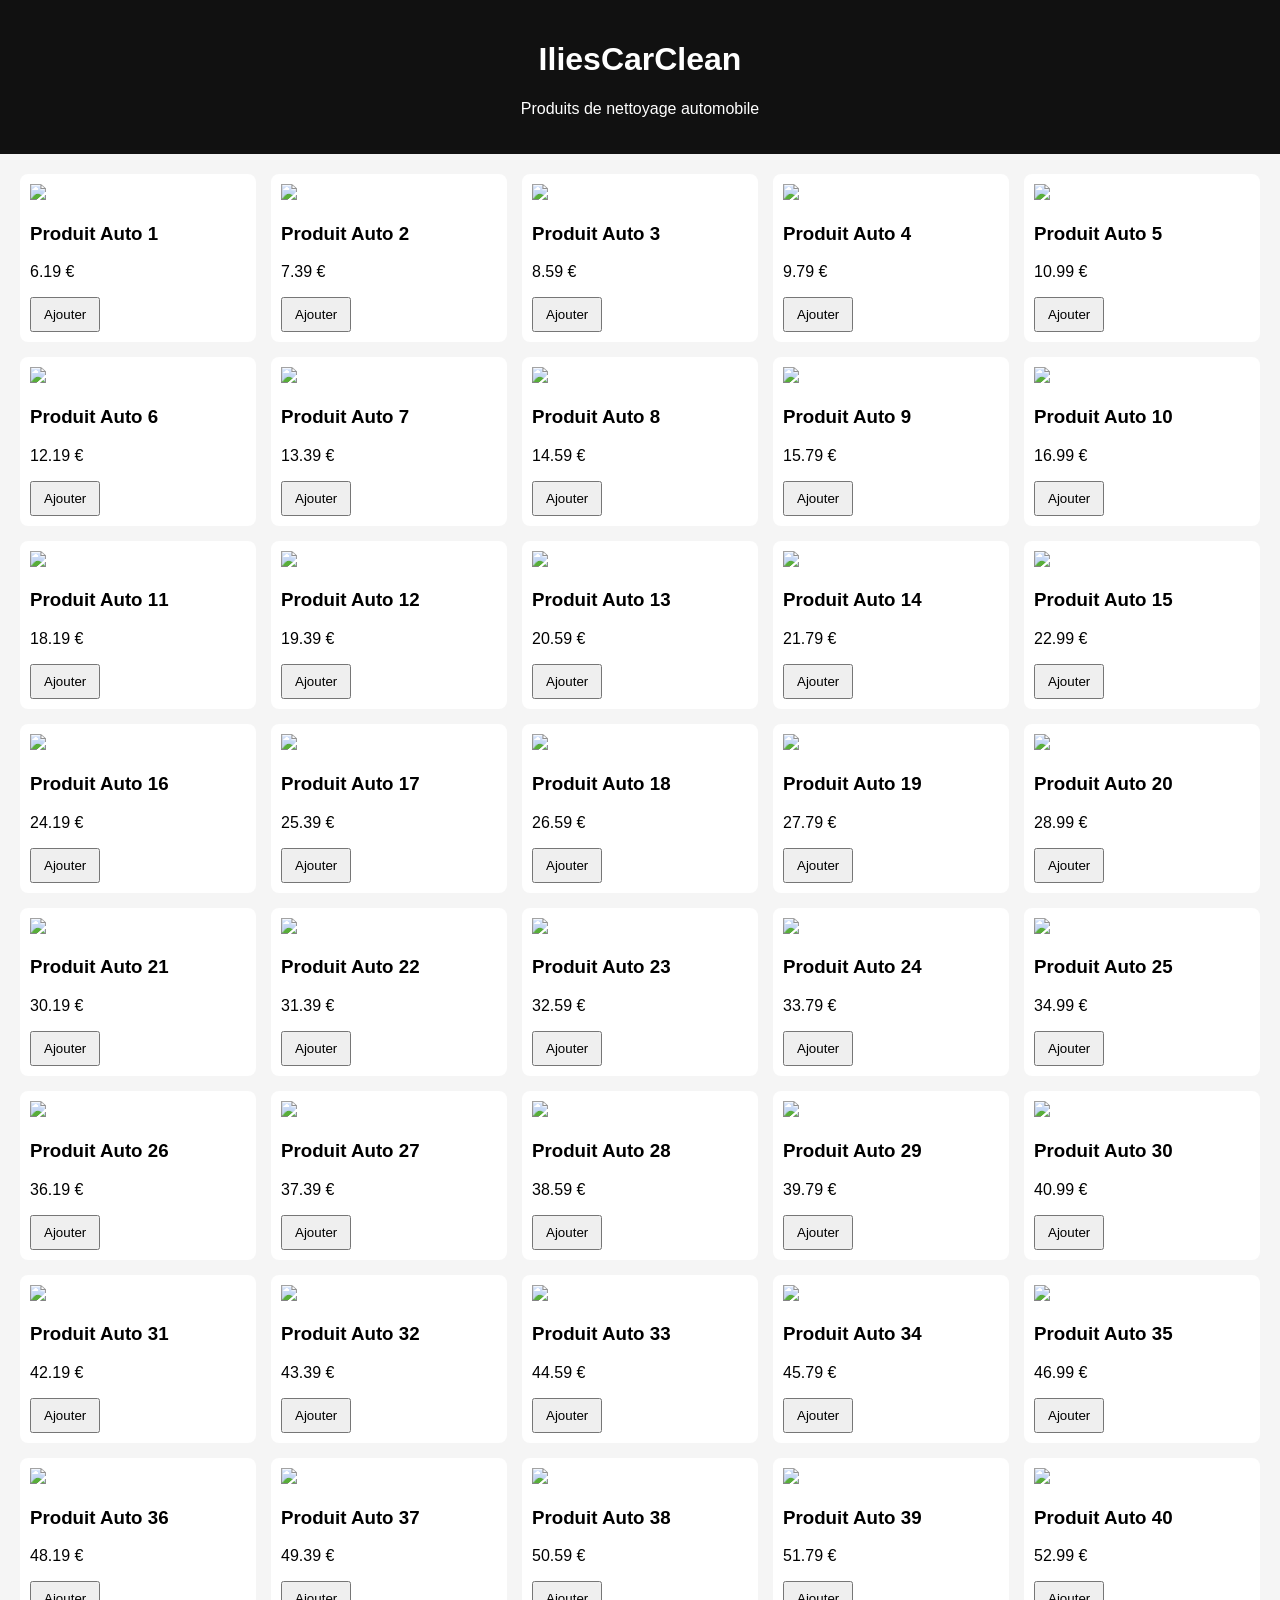
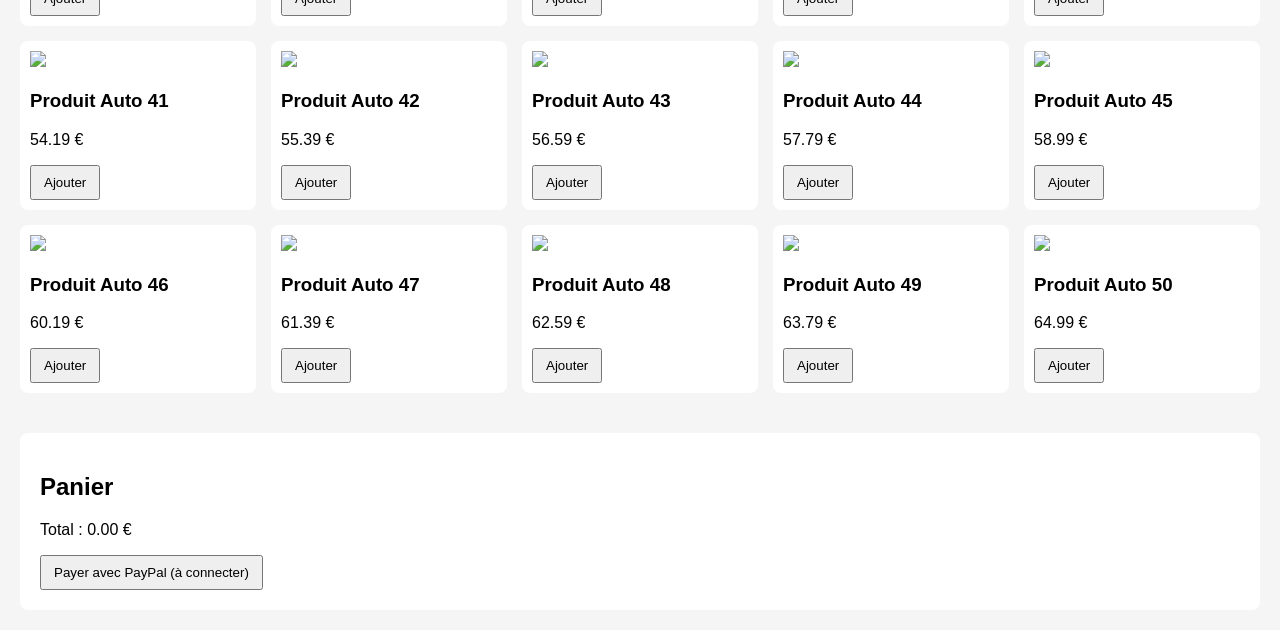
==== index.html @ 34feb5bd "Add files via upload" ====
<!DOCTYPE html>
<html lang="fr">
<head>
<meta charset="UTF-8">
<meta name="viewport" content="width=device-width, initial-scale=1.0">
<title>IliesCarClean</title>
<link rel="stylesheet" href="style.css">
</head>
<body>
<header><h1>IliesCarClean</h1><p>Produits de nettoyage automobile</p></header>
<div id="products" class="grid"></div>
<div class="cart">
<h2>Panier</h2>
<ul id="cart"></ul>
<p>Total : <span id="total">0.00</span> €</p>
<button>Payer avec PayPal (à connecter)</button>
</div>
<script>
const products=[{"id": 1, "name": "Produit Auto 1", "price": 6.19, "image": "https://via.placeholder.com/300x200?text=Produit+1"}, {"id": 2, "name": "Produit Auto 2", "price": 7.39, "image": "https://via.placeholder.com/300x200?text=Produit+2"}, {"id": 3, "name": "Produit Auto 3", "price": 8.59, "image": "https://via.placeholder.com/300x200?text=Produit+3"}, {"id": 4, "name": "Produit Auto 4", "price": 9.79, "image": "https://via.placeholder.com/300x200?text=Produit+4"}, {"id": 5, "name": "Produit Auto 5", "price": 10.99, "image": "https://via.placeholder.com/300x200?text=Produit+5"}, {"id": 6, "name": "Produit Auto 6", "price": 12.19, "image": "https://via.placeholder.com/300x200?text=Produit+6"}, {"id": 7, "name": "Produit Auto 7", "price": 13.39, "image": "https://via.placeholder.com/300x200?text=Produit+7"}, {"id": 8, "name": "Produit Auto 8", "price": 14.59, "image": "https://via.placeholder.com/300x200?text=Produit+8"}, {"id": 9, "name": "Produit Auto 9", "price": 15.79, "image": "https://via.placeholder.com/300x200?text=Produit+9"}, {"id": 10, "name": "Produit Auto 10", "price": 16.99, "image": "https://via.placeholder.com/300x200?text=Produit+10"}, {"id": 11, "name": "Produit Auto 11", "price": 18.19, "image": "https://via.placeholder.com/300x200?text=Produit+11"}, {"id": 12, "name": "Produit Auto 12", "price": 19.39, "image": "https://via.placeholder.com/300x200?text=Produit+12"}, {"id": 13, "name": "Produit Auto 13", "price": 20.59, "image": "https://via.placeholder.com/300x200?text=Produit+13"}, {"id": 14, "name": "Produit Auto 14", "price": 21.79, "image": "https://via.placeholder.com/300x200?text=Produit+14"}, {"id": 15, "name": "Produit Auto 15", "price": 22.99, "image": "https://via.placeholder.com/300x200?text=Produit+15"}, {"id": 16, "name": "Produit Auto 16", "price": 24.19, "image": "https://via.placeholder.com/300x200?text=Produit+16"}, {"id": 17, "name": "Produit Auto 17", "price": 25.39, "image": "https://via.placeholder.com/300x200?text=Produit+17"}, {"id": 18, "name": "Produit Auto 18", "price": 26.59, "image": "https://via.placeholder.com/300x200?text=Produit+18"}, {"id": 19, "name": "Produit Auto 19", "price": 27.79, "image": "https://via.placeholder.com/300x200?text=Produit+19"}, {"id": 20, "name": "Produit Auto 20", "price": 28.99, "image": "https://via.placeholder.com/300x200?text=Produit+20"}, {"id": 21, "name": "Produit Auto 21", "price": 30.19, "image": "https://via.placeholder.com/300x200?text=Produit+21"}, {"id": 22, "name": "Produit Auto 22", "price": 31.39, "image": "https://via.placeholder.com/300x200?text=Produit+22"}, {"id": 23, "name": "Produit Auto 23", "price": 32.59, "image": "https://via.placeholder.com/300x200?text=Produit+23"}, {"id": 24, "name": "Produit Auto 24", "price": 33.79, "image": "https://via.placeholder.com/300x200?text=Produit+24"}, {"id": 25, "name": "Produit Auto 25", "price": 34.99, "image": "https://via.placeholder.com/300x200?text=Produit+25"}, {"id": 26, "name": "Produit Auto 26", "price": 36.19, "image": "https://via.placeholder.com/300x200?text=Produit+26"}, {"id": 27, "name": "Produit Auto 27", "price": 37.39, "image": "https://via.placeholder.com/300x200?text=Produit+27"}, {"id": 28, "name": "Produit Auto 28", "price": 38.59, "image": "https://via.placeholder.com/300x200?text=Produit+28"}, {"id": 29, "name": "Produit Auto 29", "price": 39.79, "image": "https://via.placeholder.com/300x200?text=Produit+29"}, {"id": 30, "name": "Produit Auto 30", "price": 40.99, "image": "https://via.placeholder.com/300x200?text=Produit+30"}, {"id": 31, "name": "Produit Auto 31", "price": 42.19, "image": "https://via.placeholder.com/300x200?text=Produit+31"}, {"id": 32, "name": "Produit Auto 32", "price": 43.39, "image": "https://via.placeholder.com/300x200?text=Produit+32"}, {"id": 33, "name": "Produit Auto 33", "price": 44.59, "image": "https://via.placeholder.com/300x200?text=Produit+33"}, {"id": 34, "name": "Produit Auto 34", "price": 45.79, "image": "https://via.placeholder.com/300x200?text=Produit+34"}, {"id": 35, "name": "Produit Auto 35", "price": 46.99, "image": "https://via.placeholder.com/300x200?text=Produit+35"}, {"id": 36, "name": "Produit Auto 36", "price": 48.19, "image": "https://via.placeholder.com/300x200?text=Produit+36"}, {"id": 37, "name": "Produit Auto 37", "price": 49.39, "image": "https://via.placeholder.com/300x200?text=Produit+37"}, {"id": 38, "name": "Produit Auto 38", "price": 50.59, "image": "https://via.placeholder.com/300x200?text=Produit+38"}, {"id": 39, "name": "Produit Auto 39", "price": 51.79, "image": "https://via.placeholder.com/300x200?text=Produit+39"}, {"id": 40, "name": "Produit Auto 40", "price": 52.99, "image": "https://via.placeholder.com/300x200?text=Produit+40"}, {"id": 41, "name": "Produit Auto 41", "price": 54.19, "image": "https://via.placeholder.com/300x200?text=Produit+41"}, {"id": 42, "name": "Produit Auto 42", "price": 55.39, "image": "https://via.placeholder.com/300x200?text=Produit+42"}, {"id": 43, "name": "Produit Auto 43", "price": 56.59, "image": "https://via.placeholder.com/300x200?text=Produit+43"}, {"id": 44, "name": "Produit Auto 44", "price": 57.79, "image": "https://via.placeholder.com/300x200?text=Produit+44"}, {"id": 45, "name": "Produit Auto 45", "price": 58.99, "image": "https://via.placeholder.com/300x200?text=Produit+45"}, {"id": 46, "name": "Produit Auto 46", "price": 60.19, "image": "https://via.placeholder.com/300x200?text=Produit+46"}, {"id": 47, "name": "Produit Auto 47", "price": 61.39, "image": "https://via.placeholder.com/300x200?text=Produit+47"}, {"id": 48, "name": "Produit Auto 48", "price": 62.59, "image": "https://via.placeholder.com/300x200?text=Produit+48"}, {"id": 49, "name": "Produit Auto 49", "price": 63.79, "image": "https://via.placeholder.com/300x200?text=Produit+49"}, {"id": 50, "name": "Produit Auto 50", "price": 64.99, "image": "https://via.placeholder.com/300x200?text=Produit+50"}];
let cart=[];
function render(){
 const p=document.getElementById('products');
 p.innerHTML=products.map(x=>`<div class="card"><img src="${x.image}"><h3>${x.name}</h3><p>${x.price} €</p><button onclick="add(${x.id})">Ajouter</button></div>`).join('');
 document.getElementById('cart').innerHTML=cart.map(c=>`<li>${c.name} - ${c.price} €</li>`).join('');
 document.getElementById('total').textContent=cart.reduce((a,b)=>a+b.price,0).toFixed(2);
}
function add(id){cart.push(products.find(p=>p.id===id));render();}
render();
</script>
</body></html>
---- style.css ----
body{font-family:Arial,sans-serif;margin:0;background:#f5f5f5}
header{background:#111;color:#fff;padding:20px;text-align:center}
.grid{display:grid;grid-template-columns:repeat(auto-fill,minmax(220px,1fr));gap:15px;padding:20px}
.card{background:#fff;padding:10px;border-radius:8px}
.card img{width:100%}
button{padding:8px 12px}
.cart{background:#fff;margin:20px;padding:20px;border-radius:8px}
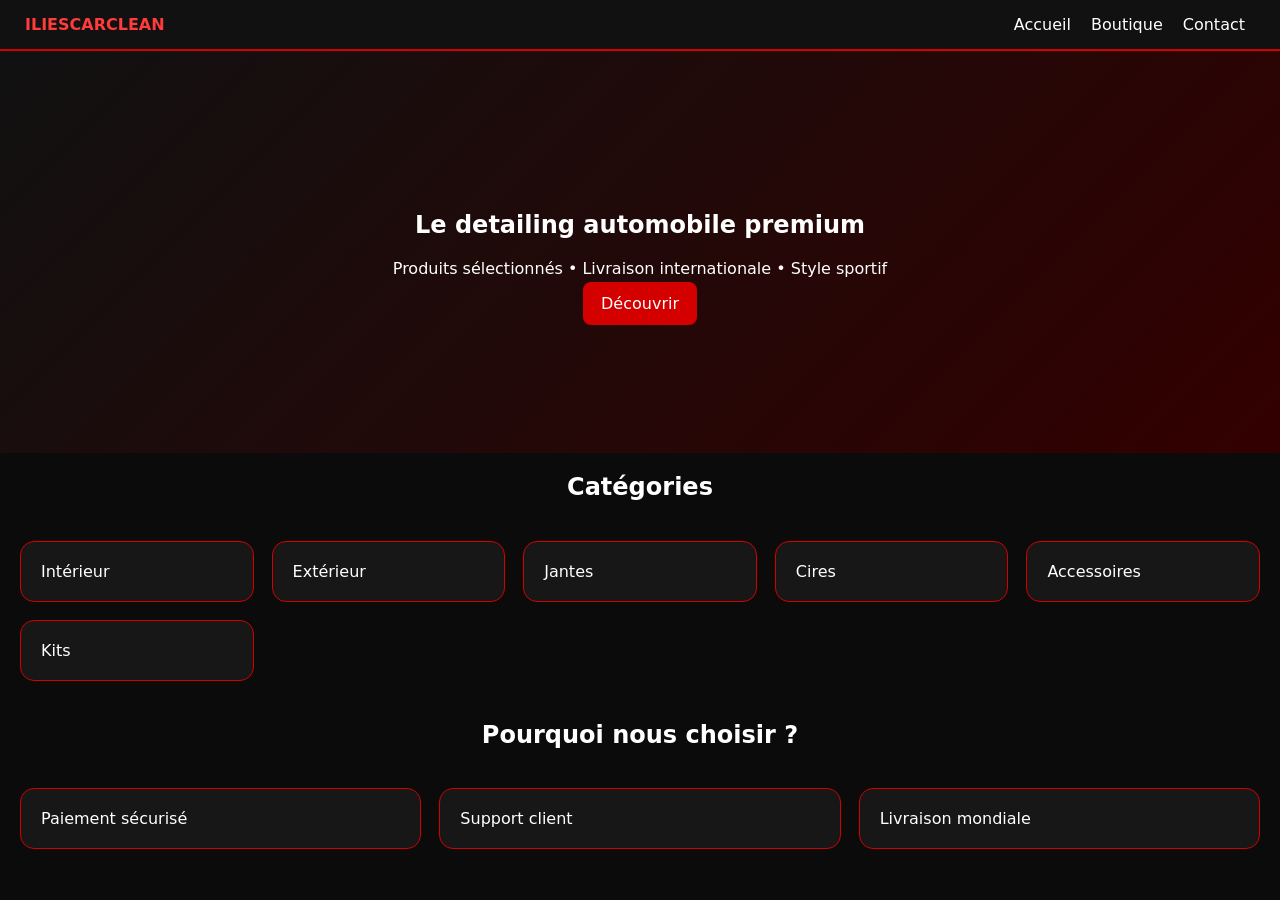
==== commit f0835522: "Add files via upload" ====
--- a/index.html
+++ b/index.html
@@ -1,30 +1,7 @@
-<!DOCTYPE html>
-<html lang="fr">
-<head>
-<meta charset="UTF-8">
-<meta name="viewport" content="width=device-width, initial-scale=1.0">
-<title>IliesCarClean</title>
-<link rel="stylesheet" href="style.css">
-</head>
-<body>
-<header><h1>IliesCarClean</h1><p>Produits de nettoyage automobile</p></header>
-<div id="products" class="grid"></div>
-<div class="cart">
-<h2>Panier</h2>
-<ul id="cart"></ul>
-<p>Total : <span id="total">0.00</span> €</p>
-<button>Payer avec PayPal (à connecter)</button>
-</div>
-<script>
-const products=[{"id": 1, "name": "Produit Auto 1", "price": 6.19, "image": "https://via.placeholder.com/300x200?text=Produit+1"}, {"id": 2, "name": "Produit Auto 2", "price": 7.39, "image": "https://via.placeholder.com/300x200?text=Produit+2"}, {"id": 3, "name": "Produit Auto 3", "price": 8.59, "image": "https://via.placeholder.com/300x200?text=Produit+3"}, {"id": 4, "name": "Produit Auto 4", "price": 9.79, "image": "https://via.placeholder.com/300x200?text=Produit+4"}, {"id": 5, "name": "Produit Auto 5", "price": 10.99, "image": "https://via.placeholder.com/300x200?text=Produit+5"}, {"id": 6, "name": "Produit Auto 6", "price": 12.19, "image": "https://via.placeholder.com/300x200?text=Produit+6"}, {"id": 7, "name": "Produit Auto 7", "price": 13.39, "image": "https://via.placeholder.com/300x200?text=Produit+7"}, {"id": 8, "name": "Produit Auto 8", "price": 14.59, "image": "https://via.placeholder.com/300x200?text=Produit+8"}, {"id": 9, "name": "Produit Auto 9", "price": 15.79, "image": "https://via.placeholder.com/300x200?text=Produit+9"}, {"id": 10, "name": "Produit Auto 10", "price": 16.99, "image": "https://via.placeholder.com/300x200?text=Produit+10"}, {"id": 11, "name": "Produit Auto 11", "price": 18.19, "image": "https://via.placeholder.com/300x200?text=Produit+11"}, {"id": 12, "name": "Produit Auto 12", "price": 19.39, "image": "https://via.placeholder.com/300x200?text=Produit+12"}, {"id": 13, "name": "Produit Auto 13", "price": 20.59, "image": "https://via.placeholder.com/300x200?text=Produit+13"}, {"id": 14, "name": "Produit Auto 14", "price": 21.79, "image": "https://via.placeholder.com/300x200?text=Produit+14"}, {"id": 15, "name": "Produit Auto 15", "price": 22.99, "image": "https://via.placeholder.com/300x200?text=Produit+15"}, {"id": 16, "name": "Produit Auto 16", "price": 24.19, "image": "https://via.placeholder.com/300x200?text=Produit+16"}, {"id": 17, "name": "Produit Auto 17", "price": 25.39, "image": "https://via.placeholder.com/300x200?text=Produit+17"}, {"id": 18, "name": "Produit Auto 18", "price": 26.59, "image": "https://via.placeholder.com/300x200?text=Produit+18"}, {"id": 19, "name": "Produit Auto 19", "price": 27.79, "image": "https://via.placeholder.com/300x200?text=Produit+19"}, {"id": 20, "name": "Produit Auto 20", "price": 28.99, "image": "https://via.placeholder.com/300x200?text=Produit+20"}, {"id": 21, "name": "Produit Auto 21", "price": 30.19, "image": "https://via.placeholder.com/300x200?text=Produit+21"}, {"id": 22, "name": "Produit Auto 22", "price": 31.39, "image": "https://via.placeholder.com/300x200?text=Produit+22"}, {"id": 23, "name": "Produit Auto 23", "price": 32.59, "image": "https://via.placeholder.com/300x200?text=Produit+23"}, {"id": 24, "name": "Produit Auto 24", "price": 33.79, "image": "https://via.placeholder.com/300x200?text=Produit+24"}, {"id": 25, "name": "Produit Auto 25", "price": 34.99, "image": "https://via.placeholder.com/300x200?text=Produit+25"}, {"id": 26, "name": "Produit Auto 26", "price": 36.19, "image": "https://via.placeholder.com/300x200?text=Produit+26"}, {"id": 27, "name": "Produit Auto 27", "price": 37.39, "image": "https://via.placeholder.com/300x200?text=Produit+27"}, {"id": 28, "name": "Produit Auto 28", "price": 38.59, "image": "https://via.placeholder.com/300x200?text=Produit+28"}, {"id": 29, "name": "Produit Auto 29", "price": 39.79, "image": "https://via.placeholder.com/300x200?text=Produit+29"}, {"id": 30, "name": "Produit Auto 30", "price": 40.99, "image": "https://via.placeholder.com/300x200?text=Produit+30"}, {"id": 31, "name": "Produit Auto 31", "price": 42.19, "image": "https://via.placeholder.com/300x200?text=Produit+31"}, {"id": 32, "name": "Produit Auto 32", "price": 43.39, "image": "https://via.placeholder.com/300x200?text=Produit+32"}, {"id": 33, "name": "Produit Auto 33", "price": 44.59, "image": "https://via.placeholder.com/300x200?text=Produit+33"}, {"id": 34, "name": "Produit Auto 34", "price": 45.79, "image": "https://via.placeholder.com/300x200?text=Produit+34"}, {"id": 35, "name": "Produit Auto 35", "price": 46.99, "image": "https://via.placeholder.com/300x200?text=Produit+35"}, {"id": 36, "name": "Produit Auto 36", "price": 48.19, "image": "https://via.placeholder.com/300x200?text=Produit+36"}, {"id": 37, "name": "Produit Auto 37", "price": 49.39, "image": "https://via.placeholder.com/300x200?text=Produit+37"}, {"id": 38, "name": "Produit Auto 38", "price": 50.59, "image": "https://via.placeholder.com/300x200?text=Produit+38"}, {"id": 39, "name": "Produit Auto 39", "price": 51.79, "image": "https://via.placeholder.com/300x200?text=Produit+39"}, {"id": 40, "name": "Produit Auto 40", "price": 52.99, "image": "https://via.placeholder.com/300x200?text=Produit+40"}, {"id": 41, "name": "Produit Auto 41", "price": 54.19, "image": "https://via.placeholder.com/300x200?text=Produit+41"}, {"id": 42, "name": "Produit Auto 42", "price": 55.39, "image": "https://via.placeholder.com/300x200?text=Produit+42"}, {"id": 43, "name": "Produit Auto 43", "price": 56.59, "image": "https://via.placeholder.com/300x200?text=Produit+43"}, {"id": 44, "name": "Produit Auto 44", "price": 57.79, "image": "https://via.placeholder.com/300x200?text=Produit+44"}, {"id": 45, "name": "Produit Auto 45", "price": 58.99, "image": "https://via.placeholder.com/300x200?text=Produit+45"}, {"id": 46, "name": "Produit Auto 46", "price": 60.19, "image": "https://via.placeholder.com/300x200?text=Produit+46"}, {"id": 47, "name": "Produit Auto 47", "price": 61.39, "image": "https://via.placeholder.com/300x200?text=Produit+47"}, {"id": 48, "name": "Produit Auto 48", "price": 62.59, "image": "https://via.placeholder.com/300x200?text=Produit+48"}, {"id": 49, "name": "Produit Auto 49", "price": 63.79, "image": "https://via.placeholder.com/300x200?text=Produit+49"}, {"id": 50, "name": "Produit Auto 50", "price": 64.99, "image": "https://via.placeholder.com/300x200?text=Produit+50"}];
-let cart=[];
-function render(){
- const p=document.getElementById('products');
- p.innerHTML=products.map(x=>`<div class="card"><img src="${x.image}"><h3>${x.name}</h3><p>${x.price} €</p><button onclick="add(${x.id})">Ajouter</button></div>`).join('');
- document.getElementById('cart').innerHTML=cart.map(c=>`<li>${c.name} - ${c.price} €</li>`).join('');
- document.getElementById('total').textContent=cart.reduce((a,b)=>a+b.price,0).toFixed(2);
-}
-function add(id){cart.push(products.find(p=>p.id===id));render();}
-render();
-</script>
+<!doctype html><html lang='fr'><head><meta charset='utf-8'><meta name='viewport' content='width=device-width,initial-scale=1'>
+<title>IliesCarClean</title><link rel='stylesheet' href='style.css'></head><body>
+<nav><div class='logo'>ILIESCARCLEAN</div><div><a href='index.html'>Accueil</a><a href='shop.html'>Boutique</a><a href='contact.html'>Contact</a></div></nav>
+<section class='hero'><h1>Le detailing automobile premium</h1><p>Produits sélectionnés • Livraison internationale • Style sportif</p><a class='btn' href='shop.html'>Découvrir</a></section>
+<section><h2>Catégories</h2><div class='grid'><div class='box'>Intérieur</div><div class='box'>Extérieur</div><div class='box'>Jantes</div><div class='box'>Cires</div><div class='box'>Accessoires</div><div class='box'>Kits</div></div></section>
+<section><h2>Pourquoi nous choisir ?</h2><div class='grid'><div class='box'>Paiement sécurisé</div><div class='box'>Support client</div><div class='box'>Livraison mondiale</div></div></section>
 </body></html>
--- a/style.css
+++ b/style.css
@@ -1,8 +1,12 @@
 
-body{font-family:Arial,sans-serif;margin:0;background:#f5f5f5}
-header{background:#111;color:#fff;padding:20px;text-align:center}
-.grid{display:grid;grid-template-columns:repeat(auto-fill,minmax(220px,1fr));gap:15px;padding:20px}
-.card{background:#fff;padding:10px;border-radius:8px}
-.card img{width:100%}
-button{padding:8px 12px}
-.cart{background:#fff;margin:20px;padding:20px;border-radius:8px}
+body{margin:0;background:#0b0b0b;color:#fff;font-family:system-ui}
+nav{display:flex;justify-content:space-between;padding:15px 25px;background:#111;border-bottom:2px solid #d40000}
+a{color:#fff;text-decoration:none;margin:0 10px}
+.logo{font-weight:700;color:#ff3b3b}
+.hero{padding:140px 20px;text-align:center;background:linear-gradient(135deg,#111,#300)}
+.btn,button{background:#d40000;color:#fff;padding:12px 18px;border:none;border-radius:8px}
+.grid{display:grid;grid-template-columns:repeat(auto-fit,minmax(220px,1fr));gap:18px;padding:20px}
+.box{background:#171717;border:1px solid #d40000;padding:20px;border-radius:14px}
+h1,h2{text-align:center}
+input,textarea{width:90%;padding:12px;margin:10px}
+.form{max-width:700px;margin:auto}
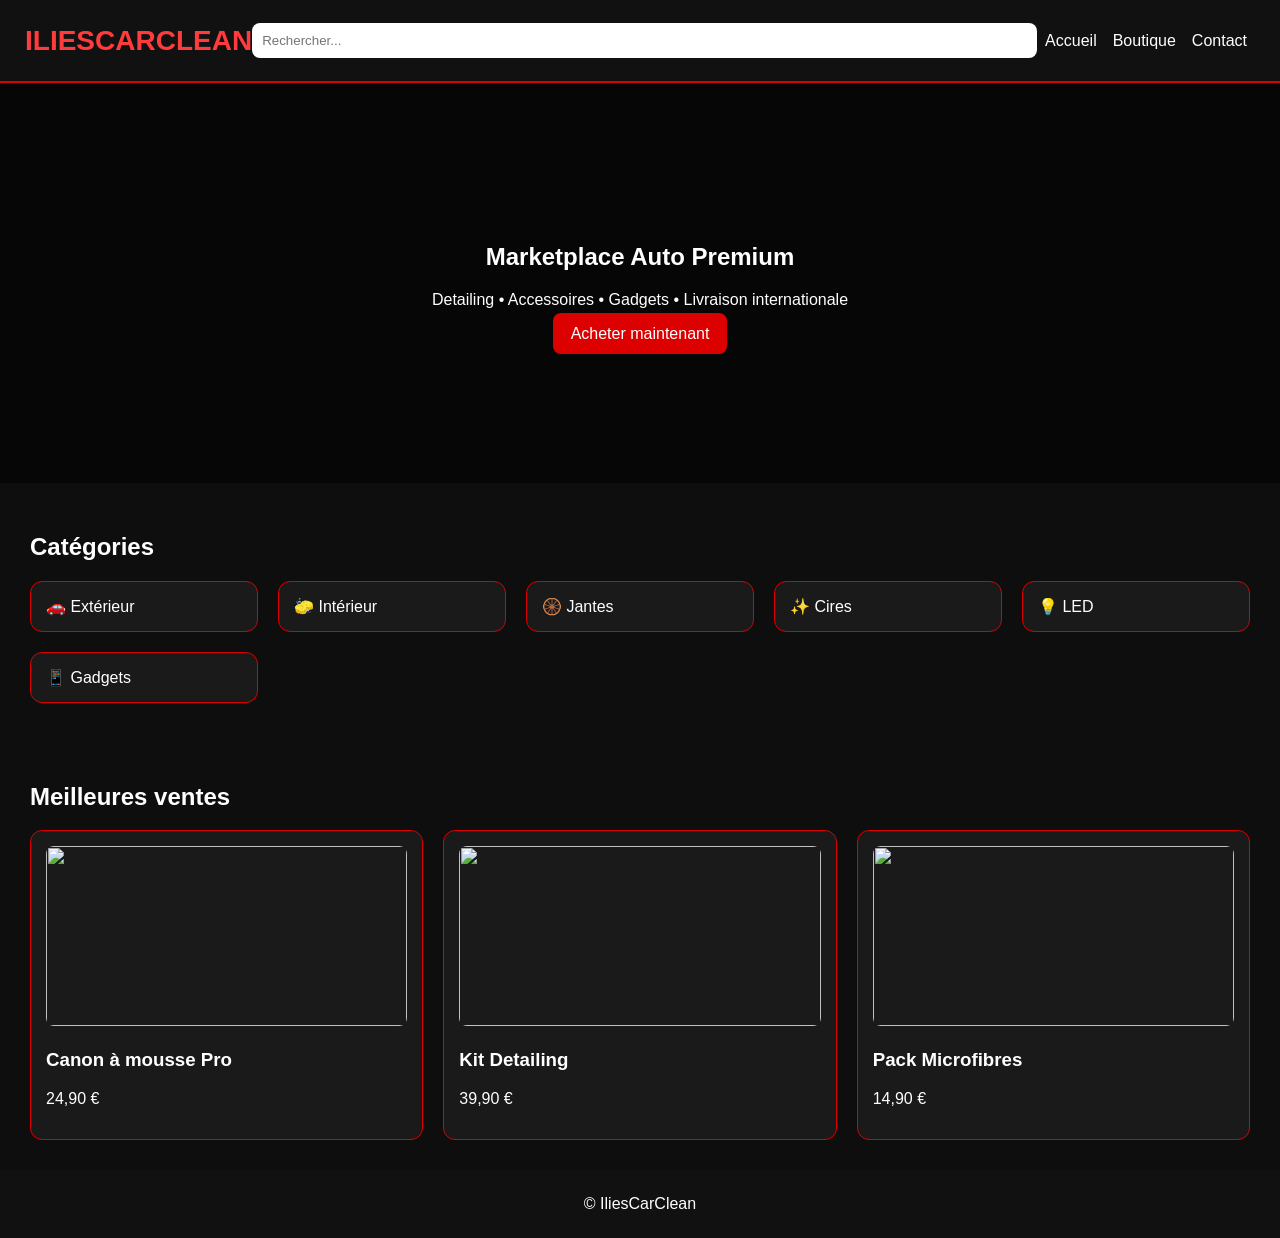
==== commit afe8a69e: "Add files via upload" ====
--- a/index.html
+++ b/index.html
@@ -1,7 +1,10 @@
-<!doctype html><html lang='fr'><head><meta charset='utf-8'><meta name='viewport' content='width=device-width,initial-scale=1'>
-<title>IliesCarClean</title><link rel='stylesheet' href='style.css'></head><body>
-<nav><div class='logo'>ILIESCARCLEAN</div><div><a href='index.html'>Accueil</a><a href='shop.html'>Boutique</a><a href='contact.html'>Contact</a></div></nav>
-<section class='hero'><h1>Le detailing automobile premium</h1><p>Produits sélectionnés • Livraison internationale • Style sportif</p><a class='btn' href='shop.html'>Découvrir</a></section>
-<section><h2>Catégories</h2><div class='grid'><div class='box'>Intérieur</div><div class='box'>Extérieur</div><div class='box'>Jantes</div><div class='box'>Cires</div><div class='box'>Accessoires</div><div class='box'>Kits</div></div></section>
-<section><h2>Pourquoi nous choisir ?</h2><div class='grid'><div class='box'>Paiement sécurisé</div><div class='box'>Support client</div><div class='box'>Livraison mondiale</div></div></section>
-</body></html>+<!doctype html><html lang='fr'><head><meta charset='utf-8'><meta name='viewport' content='width=device-width,initial-scale=1'><title>IliesCarClean V2</title><link rel='stylesheet' href='style.css'></head><body>
+<header class='top'><div class='logo'>ILIESCARCLEAN</div><input class='search' placeholder='Rechercher...'><nav><a href='index.html'>Accueil</a><a href='shop.html'>Boutique</a><a href='contact.html'>Contact</a></nav></header>
+<section class='hero'><h1>Marketplace Auto Premium</h1><p>Detailing • Accessoires • Gadgets • Livraison internationale</p><a class='btn' href='shop.html'>Acheter maintenant</a></section>
+<section class='wrap'><h2>Catégories</h2><div class='grid'>
+<div class='card'>🚗 Extérieur</div><div class='card'>🧽 Intérieur</div><div class='card'>🛞 Jantes</div><div class='card'>✨ Cires</div><div class='card'>💡 LED</div><div class='card'>📱 Gadgets</div></div></section>
+<section class='wrap'><h2>Meilleures ventes</h2><div class='products'>
+<div class='product'><img src='https://images.unsplash.com/photo-1503376780353-7e6692767b70?w=800'><h3>Canon à mousse Pro</h3><p>24,90 €</p></div>
+<div class='product'><img src='https://images.unsplash.com/photo-1492144534655-ae79c964c9d7?w=800'><h3>Kit Detailing</h3><p>39,90 €</p></div>
+<div class='product'><img src='https://images.unsplash.com/photo-1489824904134-891ab64532f1?w=800'><h3>Pack Microfibres</h3><p>14,90 €</p></div>
+</div></section><footer>© IliesCarClean</footer></body></html>
--- a/style.css
+++ b/style.css
@@ -1,12 +1 @@
-
-body{margin:0;background:#0b0b0b;color:#fff;font-family:system-ui}
-nav{display:flex;justify-content:space-between;padding:15px 25px;background:#111;border-bottom:2px solid #d40000}
-a{color:#fff;text-decoration:none;margin:0 10px}
-.logo{font-weight:700;color:#ff3b3b}
-.hero{padding:140px 20px;text-align:center;background:linear-gradient(135deg,#111,#300)}
-.btn,button{background:#d40000;color:#fff;padding:12px 18px;border:none;border-radius:8px}
-.grid{display:grid;grid-template-columns:repeat(auto-fit,minmax(220px,1fr));gap:18px;padding:20px}
-.box{background:#171717;border:1px solid #d40000;padding:20px;border-radius:14px}
-h1,h2{text-align:center}
-input,textarea{width:90%;padding:12px;margin:10px}
-.form{max-width:700px;margin:auto}
+body{margin:0;font-family:Arial;background:#0e0e0e;color:#fff} .top{display:flex;justify-content:space-between;align-items:center;padding:15px 25px;background:#111;border-bottom:2px solid #d00} .logo{font-size:28px;font-weight:bold;color:#ff3b3b} a{color:#fff;text-decoration:none;margin:0 8px} .search{padding:10px;border-radius:8px;border:none} .hero{padding:140px 20px;text-align:center;background:linear-gradient(rgba(0,0,0,.6),rgba(0,0,0,.6)),url('https://images.unsplash.com/photo-1503376780353-7e6692767b70?w=1600');background-size:cover} .btn,button{background:#d00;color:#fff;border:none;padding:12px 18px;border-radius:8px} .wrap{padding:30px} .grid,.products{display:grid;grid-template-columns:repeat(auto-fit,minmax(220px,1fr));gap:20px} .card,.product{background:#1a1a1a;border:1px solid #d00;border-radius:12px;padding:15px} .product img{width:100%;height:180px;object-fit:cover;border-radius:8px} footer{text-align:center;padding:25px;background:#111} input,textarea{width:100%;padding:12px;margin:8px 0}
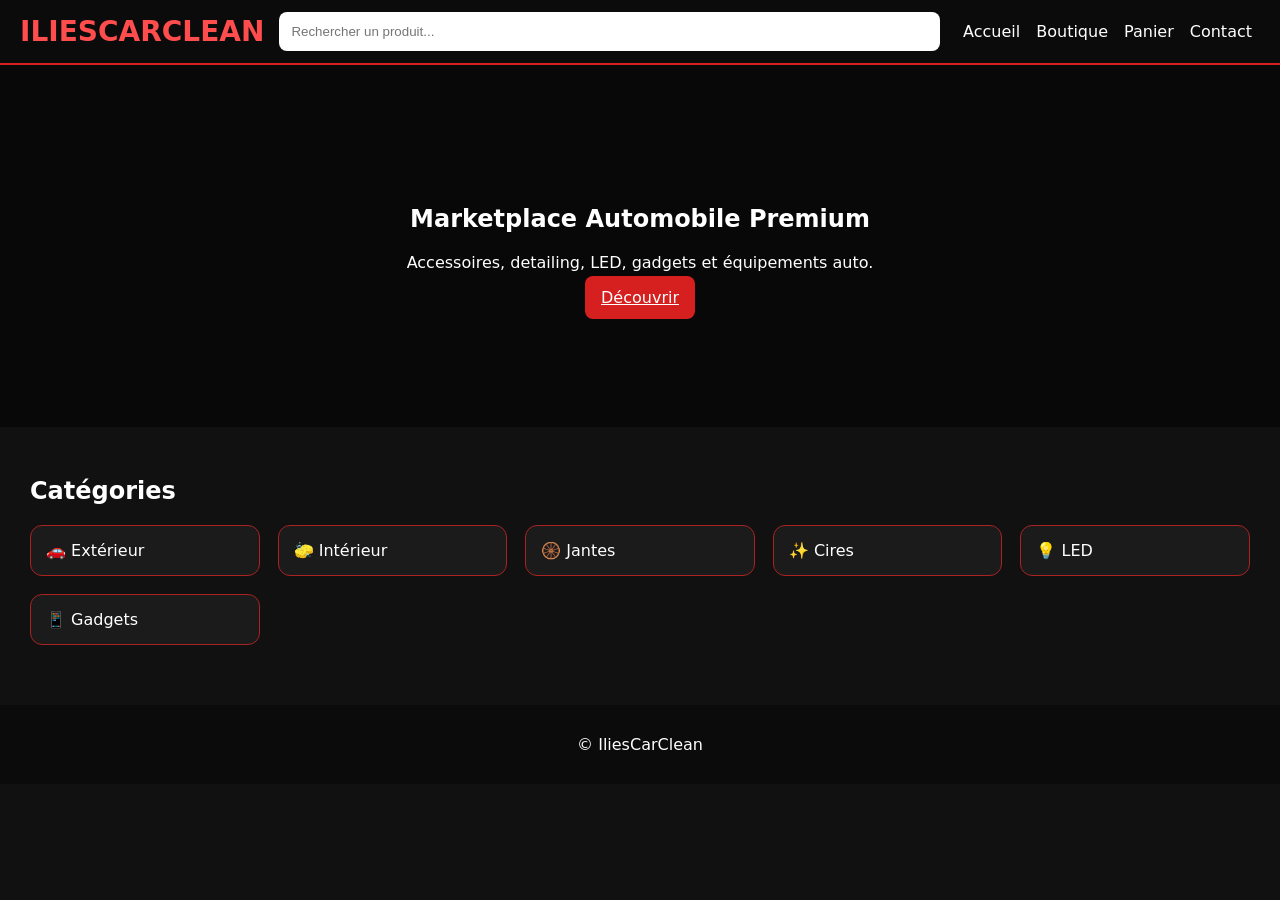
==== commit cf0cb3ab: "Add files via upload" ====
--- a/index.html
+++ b/index.html
@@ -1,10 +1,6 @@
-<!doctype html><html lang='fr'><head><meta charset='utf-8'><meta name='viewport' content='width=device-width,initial-scale=1'><title>IliesCarClean V2</title><link rel='stylesheet' href='style.css'></head><body>
-<header class='top'><div class='logo'>ILIESCARCLEAN</div><input class='search' placeholder='Rechercher...'><nav><a href='index.html'>Accueil</a><a href='shop.html'>Boutique</a><a href='contact.html'>Contact</a></nav></header>
-<section class='hero'><h1>Marketplace Auto Premium</h1><p>Detailing • Accessoires • Gadgets • Livraison internationale</p><a class='btn' href='shop.html'>Acheter maintenant</a></section>
-<section class='wrap'><h2>Catégories</h2><div class='grid'>
-<div class='card'>🚗 Extérieur</div><div class='card'>🧽 Intérieur</div><div class='card'>🛞 Jantes</div><div class='card'>✨ Cires</div><div class='card'>💡 LED</div><div class='card'>📱 Gadgets</div></div></section>
-<section class='wrap'><h2>Meilleures ventes</h2><div class='products'>
-<div class='product'><img src='https://images.unsplash.com/photo-1503376780353-7e6692767b70?w=800'><h3>Canon à mousse Pro</h3><p>24,90 €</p></div>
-<div class='product'><img src='https://images.unsplash.com/photo-1492144534655-ae79c964c9d7?w=800'><h3>Kit Detailing</h3><p>39,90 €</p></div>
-<div class='product'><img src='https://images.unsplash.com/photo-1489824904134-891ab64532f1?w=800'><h3>Pack Microfibres</h3><p>14,90 €</p></div>
-</div></section><footer>© IliesCarClean</footer></body></html>+<!doctype html><html><head><meta charset='utf-8'><title>IliesCarClean</title><link rel='stylesheet' href='style.css'></head><body>
+<div class='top'><div class='logo'>ILIESCARCLEAN</div><input class='search' placeholder='Rechercher un produit...'><nav><a href='index.html'>Accueil</a><a href='shop.html'>Boutique</a><a href='cart.html'>Panier</a><a href='contact.html'>Contact</a></nav></div>
+<section class='hero'><h1>Marketplace Automobile Premium</h1><p>Accessoires, detailing, LED, gadgets et équipements auto.</p><a class='btn' href='shop.html'>Découvrir</a></section>
+<div class='wrap'><h2>Catégories</h2><div class='grid'>
+<div class='card'>🚗 Extérieur</div><div class='card'>🧽 Intérieur</div><div class='card'>🛞 Jantes</div><div class='card'>✨ Cires</div><div class='card'>💡 LED</div><div class='card'>📱 Gadgets</div>
+</div></div><footer>© IliesCarClean</footer></body></html>
--- a/style.css
+++ b/style.css
@@ -1 +1,14 @@
-body{margin:0;font-family:Arial;background:#0e0e0e;color:#fff} .top{display:flex;justify-content:space-between;align-items:center;padding:15px 25px;background:#111;border-bottom:2px solid #d00} .logo{font-size:28px;font-weight:bold;color:#ff3b3b} a{color:#fff;text-decoration:none;margin:0 8px} .search{padding:10px;border-radius:8px;border:none} .hero{padding:140px 20px;text-align:center;background:linear-gradient(rgba(0,0,0,.6),rgba(0,0,0,.6)),url('https://images.unsplash.com/photo-1503376780353-7e6692767b70?w=1600');background-size:cover} .btn,button{background:#d00;color:#fff;border:none;padding:12px 18px;border-radius:8px} .wrap{padding:30px} .grid,.products{display:grid;grid-template-columns:repeat(auto-fit,minmax(220px,1fr));gap:20px} .card,.product{background:#1a1a1a;border:1px solid #d00;border-radius:12px;padding:15px} .product img{width:100%;height:180px;object-fit:cover;border-radius:8px} footer{text-align:center;padding:25px;background:#111} input,textarea{width:100%;padding:12px;margin:8px 0}+
+body{margin:0;font-family:system-ui;background:#111;color:#fff}
+.top{display:flex;align-items:center;gap:15px;padding:12px 20px;background:#0b0b0b;border-bottom:2px solid #d61f1f;position:sticky;top:0}
+.logo{font-size:28px;font-weight:700;color:#ff4d4d}
+.search{flex:1;padding:12px;border-radius:8px;border:none}
+nav a{color:#fff;text-decoration:none;margin:0 8px}
+.hero{padding:120px 20px;text-align:center;background:linear-gradient(rgba(0,0,0,.55),rgba(0,0,0,.55)),url('https://images.unsplash.com/photo-1503376780353-7e6692767b70?w=1600');background-size:cover}
+.btn,button{background:#d61f1f;color:white;border:none;padding:12px 16px;border-radius:8px;cursor:pointer}
+.wrap{padding:30px}
+.grid{display:grid;grid-template-columns:repeat(auto-fit,minmax(220px,1fr));gap:18px}
+.card{background:#1b1b1b;border:1px solid #aa2222;border-radius:12px;padding:15px}
+.product img{width:100%;height:180px;object-fit:cover;border-radius:8px}
+.badge{background:#d61f1f;padding:4px 8px;border-radius:999px;font-size:12px}
+footer{text-align:center;padding:30px;background:#0b0b0b;margin-top:30px}
